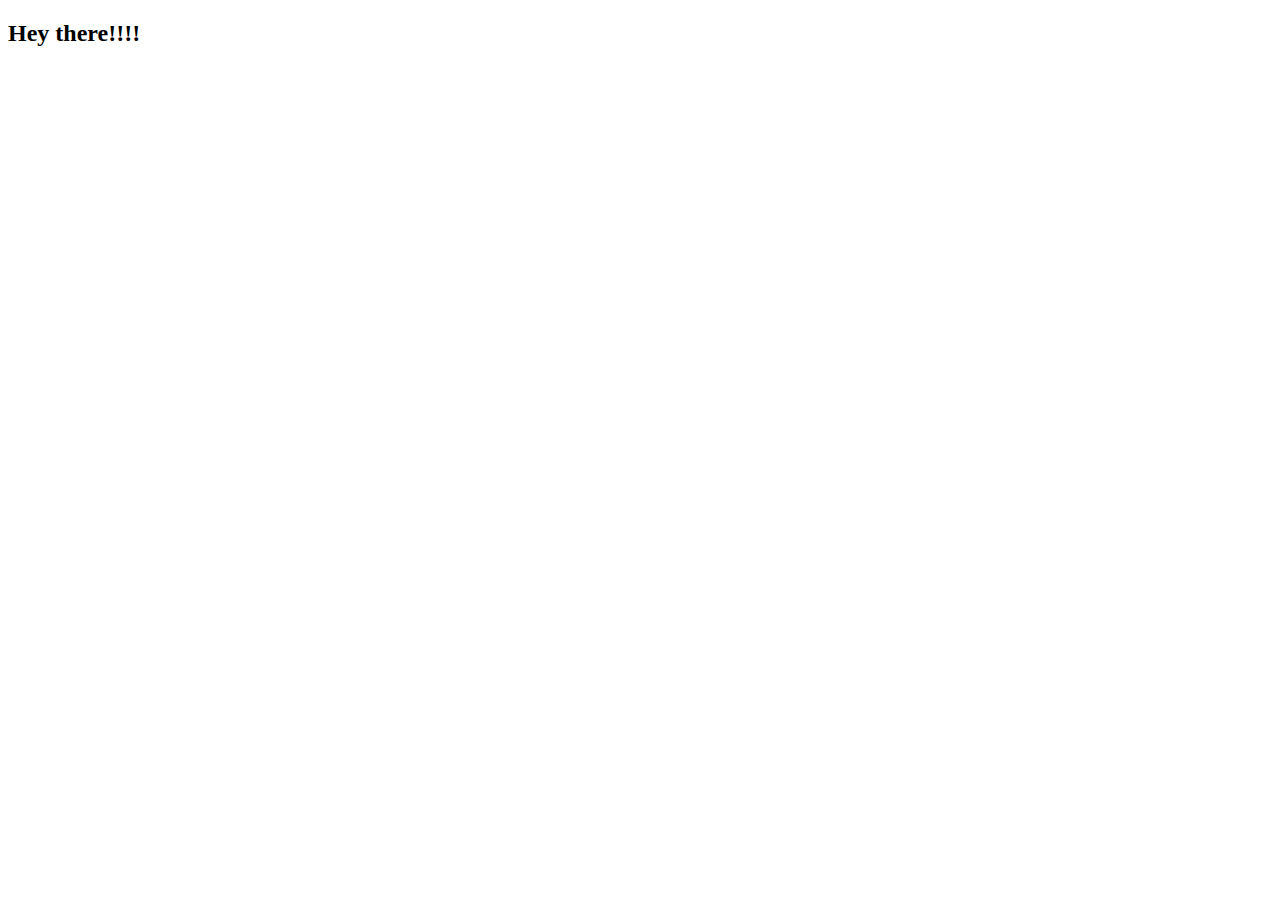
==== index.html @ 2a0c38ec "Create index.html" ====
<!DOCTYPE html>
<html>
<head>
	<meta charset="utf-8">
	<meta name="viewport" content="width=device-width, initial-scale=1">
	<title>
		
	</title>
</head>
<body>
   <h2>Hey there!!!!</h2>
</body>
</html>
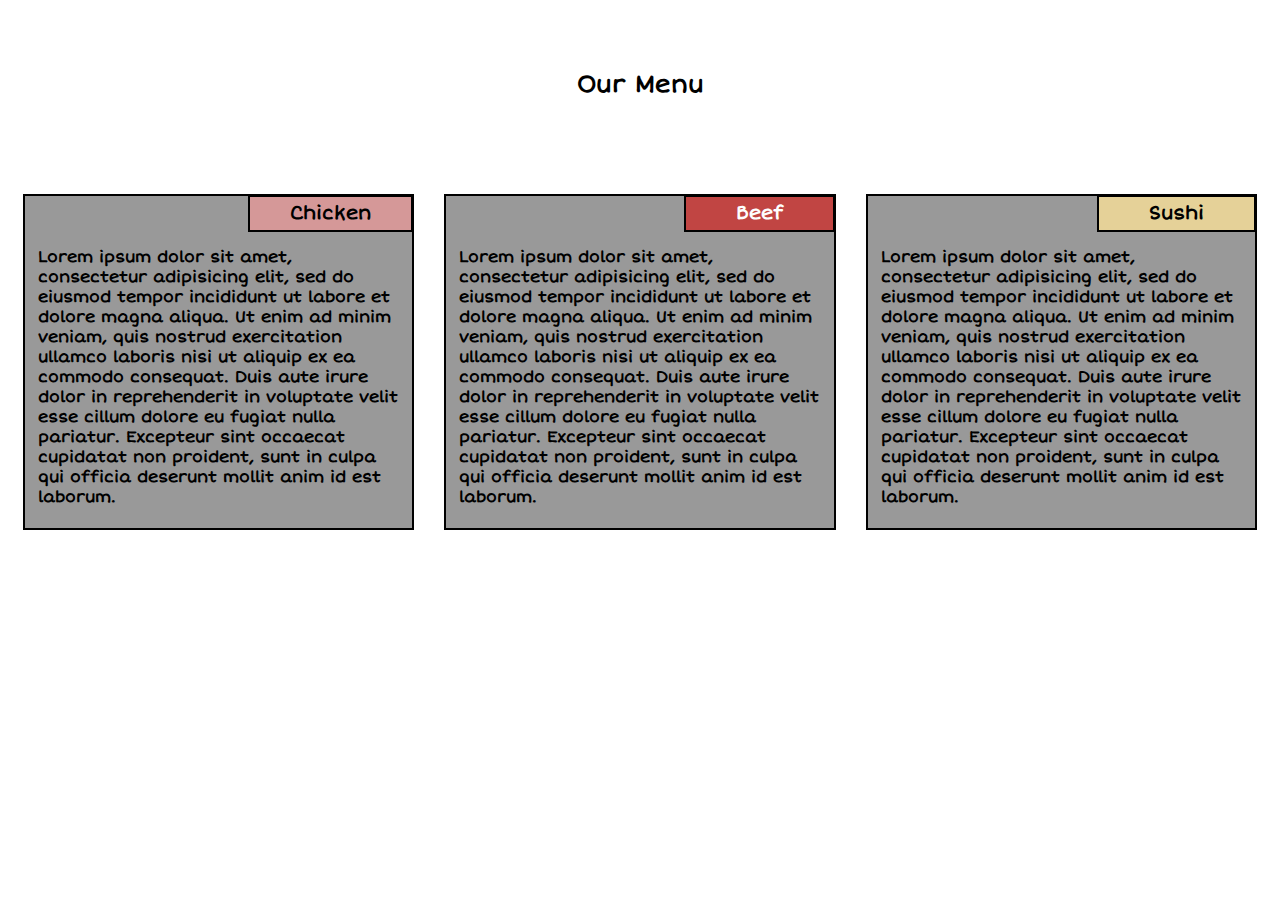
==== commit 50cd0fc6: "module 2 solution" ====
--- a/index.html
+++ b/index.html
@@ -1,13 +1,50 @@
 <!DOCTYPE html>
-<html>
+<html lang="en">
 <head>
-	<meta charset="utf-8">
-	<meta name="viewport" content="width=device-width, initial-scale=1">
-	<title>
-		
-	</title>
+    <meta charset="UTF-8">
+    <meta http-equiv="X-UA-Compatible" content="IE=edge">
+    <meta name="viewport" content="width=device-width, initial-scale=1.0">
+    <title>Document</title>
+    <link rel="stylesheet" href="styles.css">
 </head>
 <body>
-   <h2>Hey there!!!!</h2>
+
+    <h2>Our Menu</h2>
+    <br><br><br>
+    
+        <div class="row">
+            <div class="col-lg-4 col-md-6 col-sm-12">
+                <div class="section">
+                    <h3 class="chicken">Chicken</h3>
+                    <p>Lorem ipsum dolor sit amet, consectetur adipisicing elit, sed do eiusmod
+                        tempor incididunt ut labore et dolore magna aliqua. Ut enim ad minim veniam,
+                        quis nostrud exercitation ullamco laboris nisi ut aliquip ex ea commodo
+                        consequat. Duis aute irure dolor in reprehenderit in voluptate velit esse
+                        cillum dolore eu fugiat nulla pariatur. Excepteur sint occaecat cupidatat non
+                        proident, sunt in culpa qui officia deserunt mollit anim id est laborum.</p></div>
+            </div>
+            <div class="col-lg-4 col-md-6 col-sm-12">
+                <div class="section">
+                    <h3 class="beef">Beef</h3>
+                    <p>Lorem ipsum dolor sit amet, consectetur adipisicing elit, sed do eiusmod
+                        tempor incididunt ut labore et dolore magna aliqua. Ut enim ad minim veniam,
+                        quis nostrud exercitation ullamco laboris nisi ut aliquip ex ea commodo
+                        consequat. Duis aute irure dolor in reprehenderit in voluptate velit esse
+                        cillum dolore eu fugiat nulla pariatur. Excepteur sint occaecat cupidatat non
+                        proident, sunt in culpa qui officia deserunt mollit anim id est laborum.</p></div>
+            </div>
+            <div class="col-lg-4 col-md-12 col-sm-12">
+                <div class="section">
+                    <h3 class="sushi">Sushi</h3>
+                    <p>Lorem ipsum dolor sit amet, consectetur adipisicing elit, sed do eiusmod
+                        tempor incididunt ut labore et dolore magna aliqua. Ut enim ad minim veniam,
+                        quis nostrud exercitation ullamco laboris nisi ut aliquip ex ea commodo
+                        consequat. Duis aute irure dolor in reprehenderit in voluptate velit esse
+                        cillum dolore eu fugiat nulla pariatur. Excepteur sint occaecat cupidatat non
+                        proident, sunt in culpa qui officia deserunt mollit anim id est laborum.</p></div>
+            </div>
+        </div>
+    
+    
 </body>
-</html>
+</html>--- a/styles.css
+++ b/styles.css
@@ -0,0 +1,214 @@
+@import url('https://fonts.googleapis.com/css2?family=Short+Stack&display=swap');
+
+* {
+    box-sizing: border-box;
+    font-family: 'Short Stack', cursive;
+}
+
+h2 {
+    text-align: center;
+    margin-top: 70px;
+}
+
+/*section*/
+
+.section {
+    
+    position: relative;
+    border: 2px solid black;
+    background-color: #999999;
+    padding: 35px 10px 5px 13px;
+    margin: 15px;
+}
+
+
+/*section titles*/
+
+.chicken {
+    position: absolute;
+    top: -20px;
+    right: -1px;
+    background-color: #d59898;
+    color: black;
+    padding-right: 40px;
+    padding-left: 40px;
+    padding-top: 5px;
+    padding-bottom: 5px;
+    font-weight: bold;
+    border: 2px solid black;
+}
+
+.beef {
+    position: absolute;
+    top: -20px;
+    right: -1px;
+    background-color: #c14543;
+    color: #fefefe;
+    padding-right: 50px;
+    padding-left: 50px;
+    padding-top: 5px;
+    padding-bottom: 5px;
+    font-weight: bold;
+    border: 2px solid black;
+}
+
+.sushi {
+    position: absolute;
+    top: -20px;
+    right: -1px;
+    background-color: #e5d198;
+    color: black;
+    padding-right: 50px;
+    padding-left: 50px;
+    padding-top: 5px;
+    padding-bottom: 5px;
+    font-weight: bold;
+    border: 2px solid black;
+}
+
+p {
+    font-weight: 600;
+}
+
+/*responsive design part*/
+.row {
+    width: 100%;
+    margin: auto;
+}
+
+@media (min-width: 992px) {
+    .col-lg-1, .col-lg-2, .col-lg-3, .col-lg-4, .col-lg-5, .col-lg-6, .col-lg-7, .col-lg-8, .col-lg-9, .col-lg-10, .col-lg-11, .col-lg-12 {
+      float: left;
+    }
+    .col-lg-1 {
+      width: 8.33%;
+    }
+    .col-lg-2 {
+      width: 16.66%;
+    }
+    .col-lg-3 {
+      width: 25%;
+    }
+    .col-lg-4 {
+      width: 33.33%;
+    }
+    .col-lg-5 {
+      width: 41.66%;
+    }
+    .col-lg-6 {
+      width: 50%;
+    }
+    .col-lg-7 {
+      width: 58.33%;
+    }
+    .col-lg-8 {
+      width: 66.66%;
+    }
+    .col-lg-9 {
+      width: 74.99%;
+    }
+    .col-lg-10 {
+      width: 83.33%;
+    }
+    .col-lg-11 {
+      width: 91.66%;
+    }
+    .col-lg-12 {
+      width: 100%;
+    }
+  }
+  
+
+  @media (min-width: 768px) and (max-width: 991px) {
+    .col-md-1, .col-md-2, .col-md-3, .col-md-4, .col-md-5, .col-md-6, .col-md-7, .col-md-8, .col-md-9, .col-md-10, .col-md-11, .col-md-12 {
+      float: left;
+      
+    }
+    .col-md-1 {
+      width: 8.33%;
+    }
+    .col-md-2 {
+      width: 16.66%;
+    }
+    .col-md-3 {
+      width: 25%;
+    }
+    .col-md-4 {
+      width: 33.33%;
+    }
+    .col-md-5 {
+      width: 41.66%;
+    }
+    .col-md-6 {
+      width: 50%;
+    }
+    .col-md-7 {
+      width: 58.33%;
+    }
+    .col-md-8 {
+      width: 66.66%;
+    }
+    .col-md-9 {
+      width: 74.99%;
+    }
+    .col-md-10 {
+      width: 83.33%;
+    }
+    .col-md-11 {
+      width: 91.66%;
+    }
+    .col-md-12 {
+      width: 100%;
+    }
+  }
+
+
+  @media(max-width: 767px){
+    .col-sm-1, .col-sm-2, .col-sm-3, .col-sm-4, .col-sm-5, .col-sm-6, .col-sm-7, .col-sm-8, .col-sm-9, .col-sm-10, .col-sm-11, .col-sm-12{
+        float: left;
+       
+    }
+    .col-sm-1{
+        width: 8.33%;
+    }
+    .col-sm-2{
+        width: 16.66%;
+    }
+    .col-sm-3{
+        width: 25%;
+    }
+    .col-sm-4{
+        width: 33%;
+    }
+    .col-sm-5{
+        width: 41.66%;
+    }
+    .col-sm-6{
+        width: 50%;
+    }
+    .col-sm-7{
+        width: 58.33%;
+    }
+    .col-sm-8{
+        width: 66.66%;
+    }
+    .col-sm-9{
+        width: 74.99%;
+    }
+    .col-sm-10{
+        width: 83.33%;
+    }
+    .col-sm-11{
+        width: 91.66%;
+    }
+    .col-sm-12{
+        width: 100%;
+    }
+}
+
+
+
+
+
+
+
